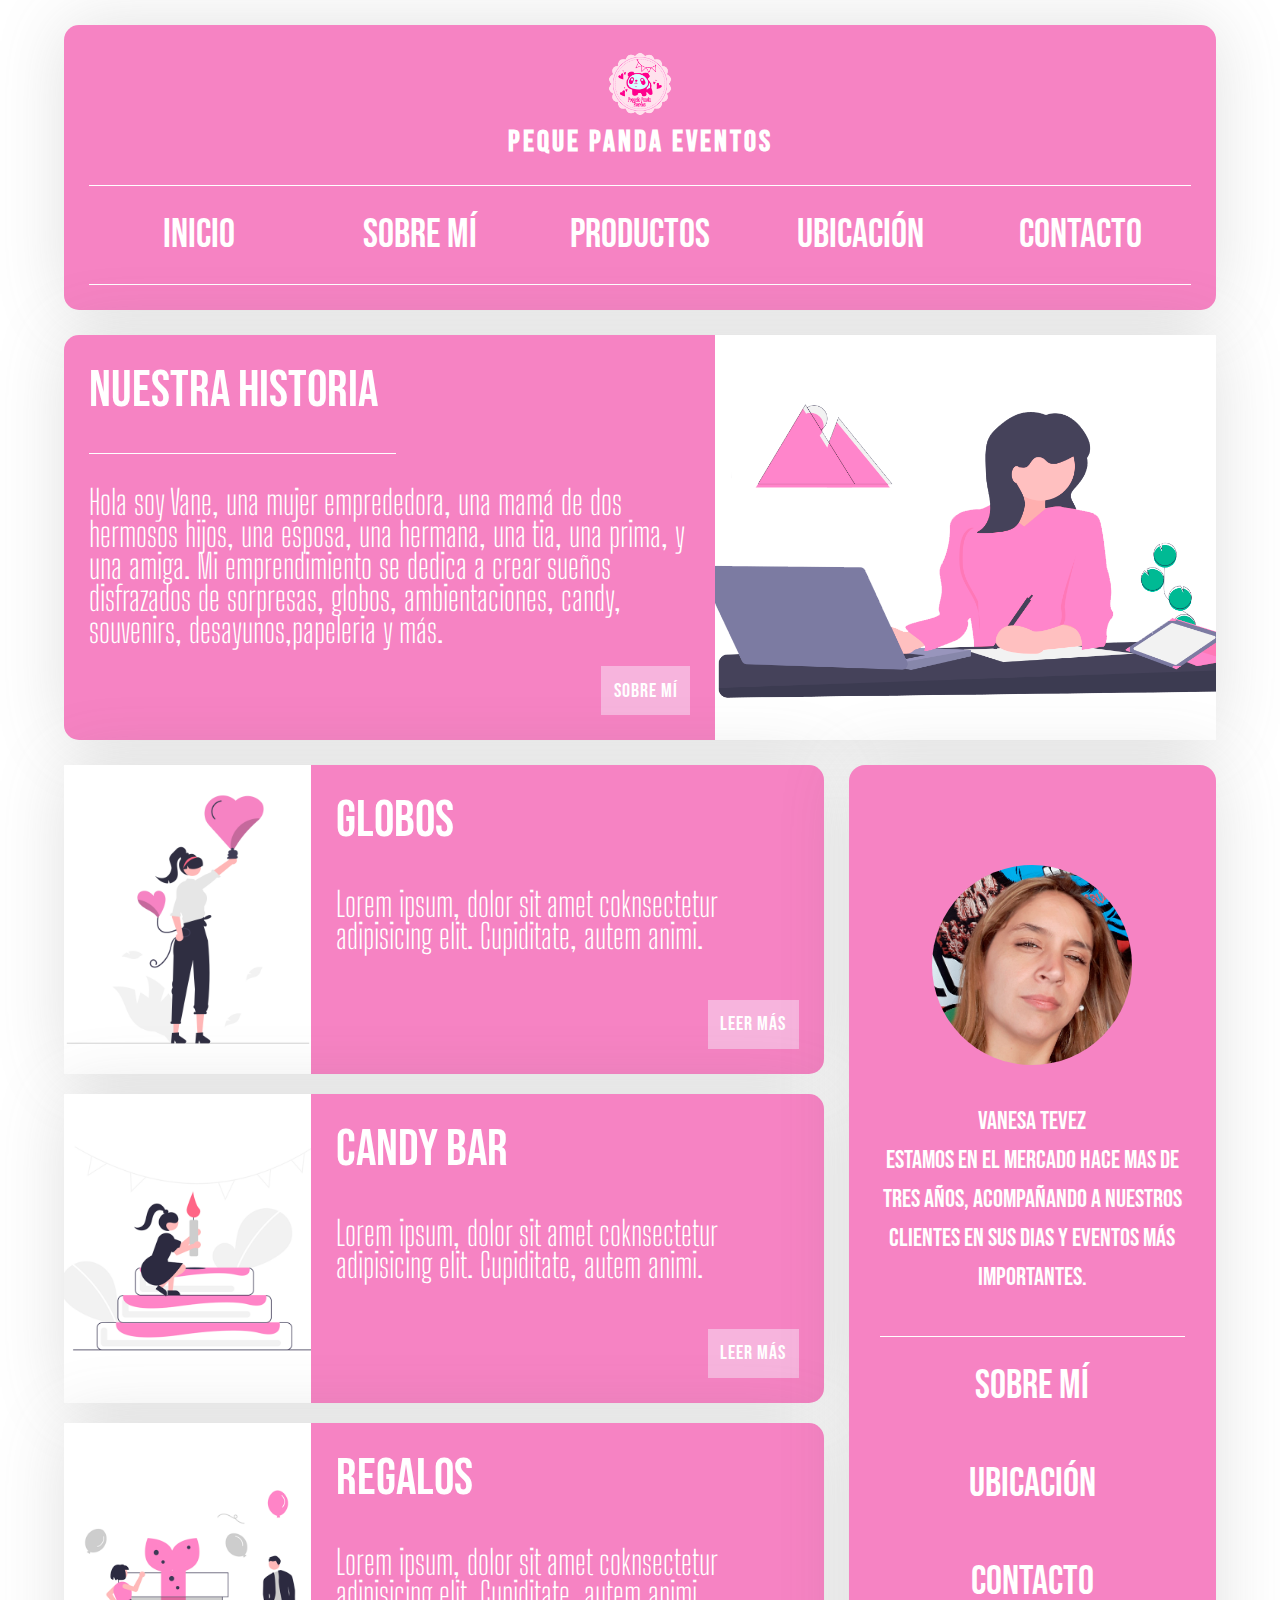
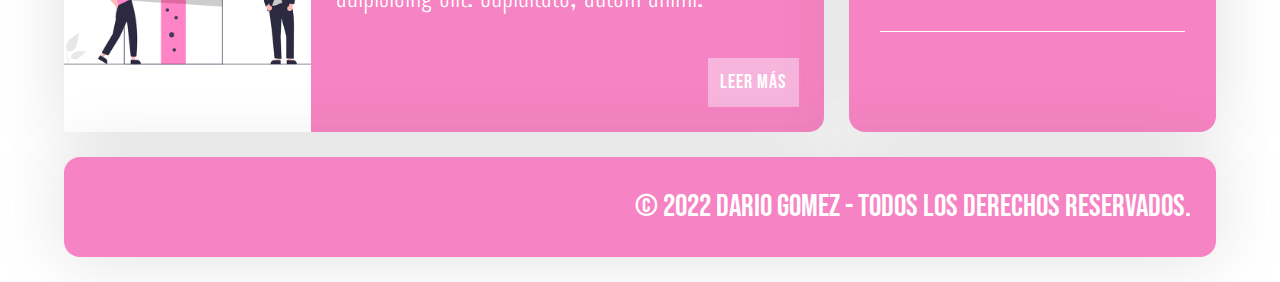
==== index.html @ ec9759a0 "primera version" ====
<!DOCTYPE html>
<html lang="es">
	<head>
		<meta charset="UTF-8" />
		<meta http-equiv="X-UA-Compatible" content="ie=edge" />
		<meta name="viewport" content="width=device-width, initial-scale=1.0" />
		<link rel="shortcut icon" href="./media/img/favicon.ico">
		<link rel="stylesheet" href="./css/estilos.css" />
		<link rel="preconnect" href="https://fonts.googleapis.com">
    <link rel="preconnect" href="https://fonts.gstatic.com" crossorigin>
    <link href="https://fonts.googleapis.com/css2?family=Bebas+Neue&family=Big+Shoulders+Display:wght@100&display=swap" rel="stylesheet">
		<title>Peque Panda Eventos</title>
	</head>
	<body>

<!--Inicio logo y nav-->
		<div class="contenedor">
			<header class="header">
				<div class="logo">
					<img class="logoimagen" src="./media/img/LOGO.png" alt="foto de perfil">
					<h1>PEQUE PANDA EVENTOS</h1>
				</div>
				<nav class="menu">
					<a href="./index.html">INICIO</a>
					<a href="./pages/Sobre mí.html">SOBRE MÍ</a>
					<a href="./pages/Productos.html">PRODUCTOS</a>
					<a href="./pages/Ubicación.html">UBICACIÓN</a>
					<a href="./pages/Contacto.html">CONTACTO</a>
				</nav>
			</header>

<!--Nuestra historia-->
			<section class="articulo destacado">
				<div class="contenedor-texto">
					<div>
						<h2 class="titulo"><a href="#">Nuestra historia</a></h2> 
					</div>
					<p class="extracto">
						Hola soy Vane, una mujer emprededora, una mamá de dos hermosos hijos, una esposa, una hermana, una tia, una prima, y una amiga. Mi emprendimiento se dedica a crear sueños disfrazados de sorpresas, globos, ambientaciones, candy, souvenirs, desayunos,papeleria y más.
					</p>
					<a href="./pages/Sobre mí.html" class="btn-link">SOBRE MÍ</a>
				</div>
				<div class="contenedor-thumbnail">
					<a href="#">
						<img src="./media/img/trabajo1.png" alt="" />
					</a>
				</div>
			</section>

<!--Trabajos-->
			<main class="contenido">
				<section class="articulo">
					<div class="contenedor-thumbnail">
						<a href="#"><img src="./media/img/tarjeta1.png" alt="" /></a>
					</div>
					<div class="contenedor-texto">
						<div>
							<h2 class="titulo">
								<a href="#">Globos</a>
							</h2>
						</div>
						<p class="extracto">
							Lorem ipsum, dolor sit amet coknsectetur
							adipisicing elit. Cupiditate, autem animi.
						</p>
						<a href="#" class="btn-link">Leer más</a>
					</div>
				</section>

				<section class="articulo">
					<div class="contenedor-thumbnail">
						<a href="#"><img src="./media/img/tarjeta2.png" alt="" /></a>
					</div>
					<div class="contenedor-texto">
						<div>
							<h2 class="titulo">
								<a href="#">CANDY BAR</a>
							</h2>
						</div>
						<p class="extracto">
							Lorem ipsum, dolor sit amet coknsectetur
							adipisicing elit. Cupiditate, autem animi.
						</p>
						<a href="#" class="btn-link">Leer más</a>
					</div>
				</section>

				<section class="articulo">
					<div class="contenedor-thumbnail">
						<a href="#"><img src="./media/img/tarjeta3.png" alt="" /></a>
					</div>
					<div class="contenedor-texto">
						<div>
							<h2 class="titulo">
								<a href="#">REGALOS</a>
							</h2>
						</div>
						<p class="extracto">
							Lorem ipsum, dolor sit amet coknsectetur
							adipisicing elit. Cupiditate, autem animi.
						</p>
						<a href="#" class="btn-link">Leer más</a>
					</div>
				</section>
			</main>

<!--Aside-->
			<aside class="sidebar">
				<div class="acerca-de">
					<img src="./media/img/sobre-mi.png" class="img-perfil" alt="" />

					<div class="bio">
						<p class="titulo">Vanesa Tevez</p>
						<p>Estamos en el mercado hace mas de tres años, acompañando a nuestros clientes en sus dias y eventos más importantes.</p>
					</div>
				</div>
				<nav class="menu">
					<a href="./pages/Sobre mí.html">SOBRE MÍ</a>
					<a href="./pages/Ubicación.html">UBICACIÓN</a>
					<a href="./pages/Contacto.html">CONTACTO</a>
				</nav>
			</aside>

<!--Footer-->
			<footer class="footer">
				<p>&copy; 2022 <b>Dario Gomez</b> - Todos los Derechos Reservados.</p>
			</footer>
		</div>
	</body>
</html>
---- css/estilos.css ----
* {
	margin: 0;
	padding: 0;
	box-sizing: border-box;
}

body {
	font-family: 'Bebas Neue', cursive;
	font-weight: 300;
	background-color: white;
	font-size: 20px;
}

img {
	width: 100%;
	height: 100%;
	object-fit: cover;
}

a {
	text-decoration: none;
	color: white;
}

p {
	color: white;
}

h1 {
	color: white;
	font-size: 30px;
}

.contenedor {
	width: 90%;
	max-width: 120em;
	margin: 1.25em auto;
	display: grid;
	grid-gap: 1.25em;
	grid-template-columns: repeat(3, 1fr);
	grid-template-rows: repeat(4, auto);
	grid-template-areas:
		'header			header   	header'
		'destacado		destacado 	destacado'
		'contenido		contenido 	aside'
		'footer	 		footer 		footer';
}

/* ---------- HEADER ----------*/
.header {
	grid-area: header;
	padding: 1.25em;
	background: #f683c3;
	box-shadow: 0px 0px 70px rgba(102, 102, 102, 0.2);
	border-radius: 15px;
}

.header .logo {
	margin-bottom: 1.25em;
	text-transform: uppercase;
	text-align: center;
	letter-spacing: 3px;
}

.logoimagen {
	width: 4.25rem;
}

.menu {
	border-top: 1px solid #ffff;
	border-bottom: 1px solid #ffff;
	display: flex;
	justify-content: space-between;
}

.menu a {
	padding: 0.625em;
	color: #ffff;
	display: block;
	text-decoration: none;
	text-transform: uppercase;
	font-weight: 400;
	width: 100%;
	text-align: center;
	transition: 0.2s ease all;
	font-size: 2em;
}

.menu a:hover {
	background: #fa389f;
	color: #fff;
}

/* ---------- Articulos ----------*/
.articulo {
	display: flex;
	background: #fff;
	box-shadow: 0px 0px 70px rgba(102, 102, 102, 0.2);
	background-color: #f683c3;
	border-radius: 15px;
}

.articulo .contenedor-texto {
	padding: 1.25em;
	width: 50%;
	display: flex;
	flex-direction: column;
	justify-content: space-between;
	width: 100%;
}

.articulo .contenedor-thumbnail {
	width: 50%;
}

.articulo .titulo {
	margin-bottom: 0.625rem;
	font-size: 2.56em;
}

.articulo .titulo a {
	font-weight: 400;
	color: white;
}

.articulo .extracto {
	font-size: 1.70em;
	font-family: 'Big Shoulders Display', cursive;
	line-height: 2rem; 
	font-weight: 300;
	margin-bottom: 1.25rem; 
	color: white;
}

/* ---------- Articulo Destacado ----------*/
.articulo.destacado {
	grid-area: destacado;
	color: white;
	background-color: #f683c3;
	box-shadow: 0px 0px 70px rgba(102, 102, 102, 0.2);

	display: grid;
	grid-template-columns: 1.3fr 1fr;
}

.articulo.destacado .contenedor-thumbnail {
	min-height: 100%;
	width: 100%;
}

.articulo.destacado .contenedor-thumbnail a {
	display: inline-block;
	width: 100%;
	height: 100%;
}

.destacado .titulo a {
	color: #fff;
}

.destacado .titulo::after {
	content: '';
	margin: 0.625em 0; 
	display: block;
	background-color: white;
	width: 6em; 
	height: 1px;
}

.btn-link {
	color: white;
	cursor: pointer;
	display: inline-block;
	padding: 0.625em; 
	background-color: #f7b4dd;
	font-size: 1em; 
	text-transform: uppercase;
	letter-spacing: 1px;
	align-self: flex-end;
}

.btn-link:hover {
	background: #fa389f;
	text-decoration: none;
}

/*---------- CONTENIDO ----------*/
.contenido {
	grid-area: contenido;
	display: grid;
	grid-template-columns: 1;
	grid-gap: 1.25rem;
}

/*---------- SIDEBAR ----------*/
.sidebar {
	padding: 5em 1.56em; 
	border-radius: 16px;
	text-align: center;
	min-height: 6.25rem; 
	grid-area: aside;
	background: #f683c3;
	color: white;
	box-shadow: 0px 0px 70px rgba(102, 102, 102, 0.2);
}

.sidebar .acerca-de img {
	border-radius: 100%;
	height: 10em; 
	width: 10em; 
	margin-bottom: 1.56em; 
}

.sidebar .bio {
	margin-bottom: 1.56em; 
	font-size: 1.25em; 
	line-height: 1.56em; 
}

.sidebar .menu {
	width: 100%;
	display: inline-block;
	background: white;
}

.sidebar .menu a {
	padding: 1.56rem; 
	color: white;
	background-color: #f683c3;
	display: block;
	font-size: 2em;
	text-transform: uppercase;
}

.sidebar .menu a:hover {
	background: #fa389f;
}

/*---------- FORMULARIO ----------*/

form {
    background-color: white;
    width: 94%;
    margin: 1rem;
    max-width: 643.53px;
    border-radius: 1rem;
    padding: 3.5em 1.5em;
}


.articulo .tituloformulario {
	font-size: 2.56em;
}
.form__container {
    width: 100%;
    display: grid;
    gap: 1em;
    grid-auto-columns: 100%;
}
.form__input {
    font-family: 'Big Shoulders Display', cursive;
    font-size: 20px;
    padding: .8em 1em;
    line-height: 1.6px;
    outline: none;
    border: none;
    border: 1px solid #f683c3;
    border-radius: 13px;
}
.form__input--message {
    resize: none;
    padding: 2.8em 1em;
    margin-bottom: .5em;
}
.form__cta {
    font-family: 'Bebas Neue', cursive;
    background-color: #f683c3;
    color: white;
    border: #fa389f;
    font-weight: 300;
    padding: .7em 0;
    border-radius: 13px;
    cursor: pointer;
}

.articulo .videoinstagram {
	width: 300px;
}

/*--  Mapa  --*/

.map-responsive{
    overflow:hidden;
    padding-bottom: 1000px;
    position:relative;
	height:0;
}

.map-responsive iframe{
	left:0;
	top:0;
	height:100%;
	width:100%;
	position:absolute;
}

/*---------- FOOTER ----------*/
.contenedor .footer {
	background: #f683c3;
	border-radius: 16px;
	font-size: 1.55em;
	grid-area: footer;
	padding: 1.5625rem; 
	text-align: right;
	line-height: 1.6;
	box-shadow: 0px 0px 70px rgba(102, 102, 102, 0.2);
}

/*--  large devices, desktops, 1200px y +  --*/
@media (max-width: 1200px) {
	body {
		font-size: 14px;
	}
}

/*--  large devices desktops, 992px y +  --*/
@media (max-width: 992px) {
	body {
		font-size: 16px;
	}

	.contenedor {
		grid-template-areas:
			'header			header   	header'
			'destacado		destacado 	destacado'
			'contenido		contenido 	contenido'
			'aside  		aside    	aside'
			'footer	 		footer 		footer';
	}
}

/*--  medium devices, tablets, 768px y +  --*/
@media (max-width: 768px) {
	.articulo.destacado {
		grid-template-columns: 1fr;
	}

	body {
		font-size: 12px;
	}

}

/*--  small devices, phones, 576px y +  --*/
@media (max-width: 576px) {
	body {
		font-size: 12px;
	}

	.menu a {
		font-size: 1.5em;
	}
}
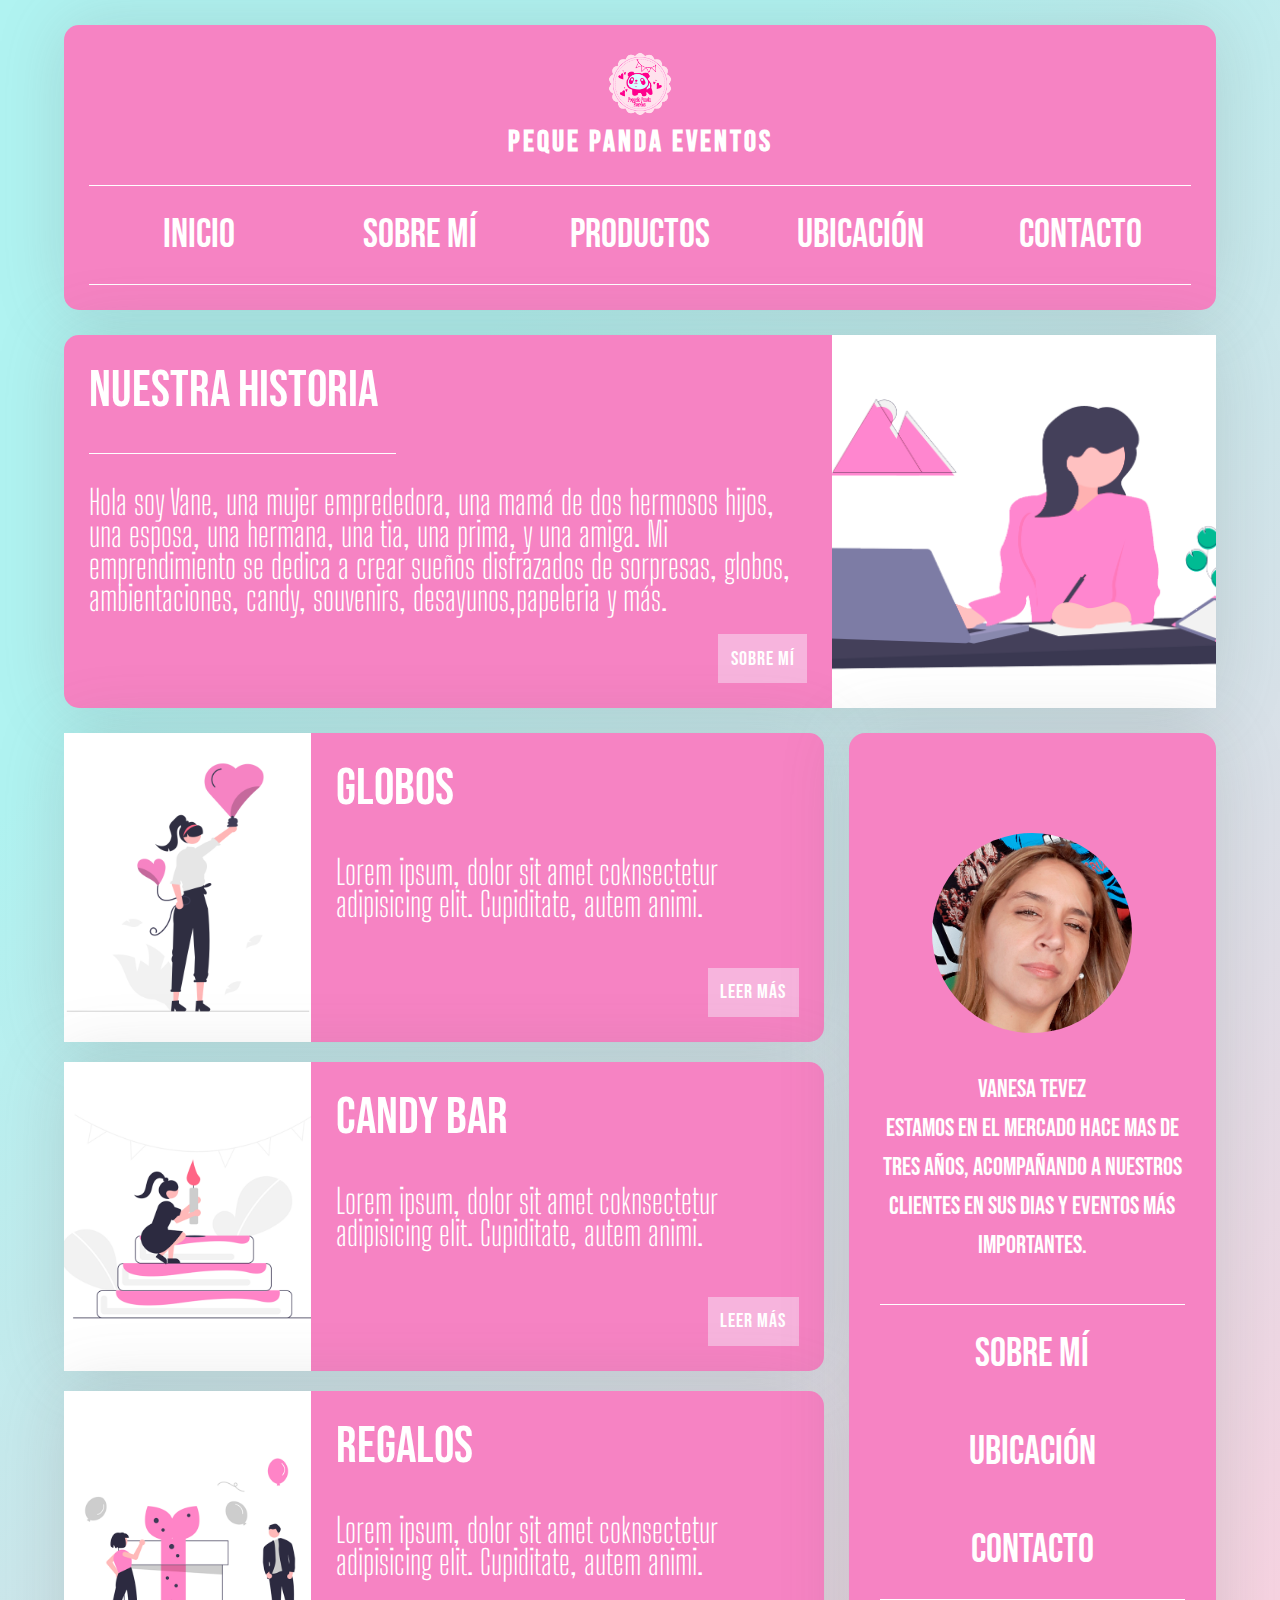
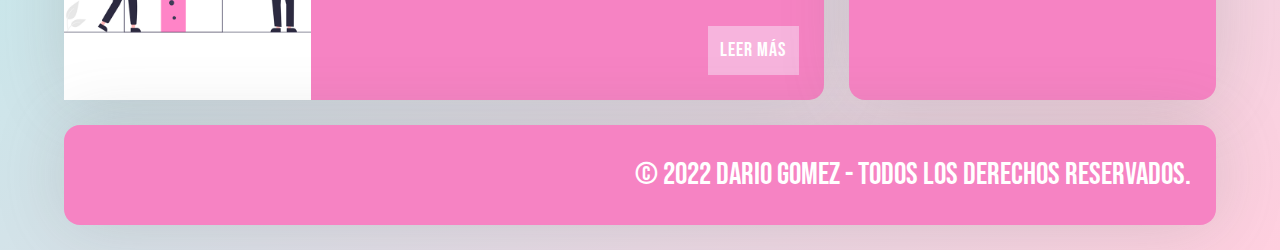
==== commit 394012b4: "agrego animaciones" ====
--- a/index.html
+++ b/index.html
@@ -21,7 +21,7 @@
 					<h1>PEQUE PANDA EVENTOS</h1>
 				</div>
 				<nav class="menu">
-					<a href="./index.html">INICIO</a>
+					<a class="botonindex" href="./index.html">INICIO</a>
 					<a href="./pages/Sobre mí.html">SOBRE MÍ</a>
 					<a href="./pages/Productos.html">PRODUCTOS</a>
 					<a href="./pages/Ubicación.html">UBICACIÓN</a>
--- a/css/estilos.css
+++ b/css/estilos.css
@@ -7,7 +7,8 @@
 body {
 	font-family: 'Bebas Neue', cursive;
 	font-weight: 300;
-	background-color: white;
+	background-color: #ffcfdf;
+	background-image: linear-gradient(315deg, #ffcfdf 0%, #b0f3f1 74%);
 	font-size: 20px;
 }
 
@@ -29,6 +30,11 @@
 h1 {
 	color: white;
 	font-size: 30px;
+	transition: all 0.5s;
+}
+
+h1:hover{
+	font-size: 40px;
 }
 
 .contenedor {
@@ -84,11 +90,13 @@
 	text-align: center;
 	transition: 0.2s ease all;
 	font-size: 2em;
-}
-
-.menu a:hover {
+	transition: all 0.5s;
+}
+
+.menu a:hover{
 	background: #fa389f;
 	color: #fff;
+	font-size: 45px;
 }
 
 /* ---------- Articulos ----------*/
@@ -140,7 +148,7 @@
 	box-shadow: 0px 0px 70px rgba(102, 102, 102, 0.2);
 
 	display: grid;
-	grid-template-columns: 1.3fr 1fr;
+	grid-template-columns: 2fr 1fr;
 }
 
 .articulo.destacado .contenedor-thumbnail {
@@ -177,11 +185,14 @@
 	text-transform: uppercase;
 	letter-spacing: 1px;
 	align-self: flex-end;
+	transition: all 0.5s;
 }
 
 .btn-link:hover {
 	background: #fa389f;
 	text-decoration: none;
+	color: #fff;
+	font-size: 22px;
 }
 
 /*---------- CONTENIDO ----------*/
@@ -230,10 +241,13 @@
 	display: block;
 	font-size: 2em;
 	text-transform: uppercase;
+	transition: all 0.5s;
 }
 
 .sidebar .menu a:hover {
 	background: #fa389f;
+	color: #fff;
+	font-size: 45px;
 }
 
 /*---------- FORMULARIO ----------*/
@@ -249,7 +263,14 @@
 
 
 .articulo .tituloformulario {
-	font-size: 2.56em;
+	display: flex;
+    margin: 0 0 1rem;
+    height: 30rem;
+    display: flex;
+    align-items: start;
+	justify-content: center;
+	align-items: center;
+	font-size: 70px;
 }
 .form__container {
     width: 100%;
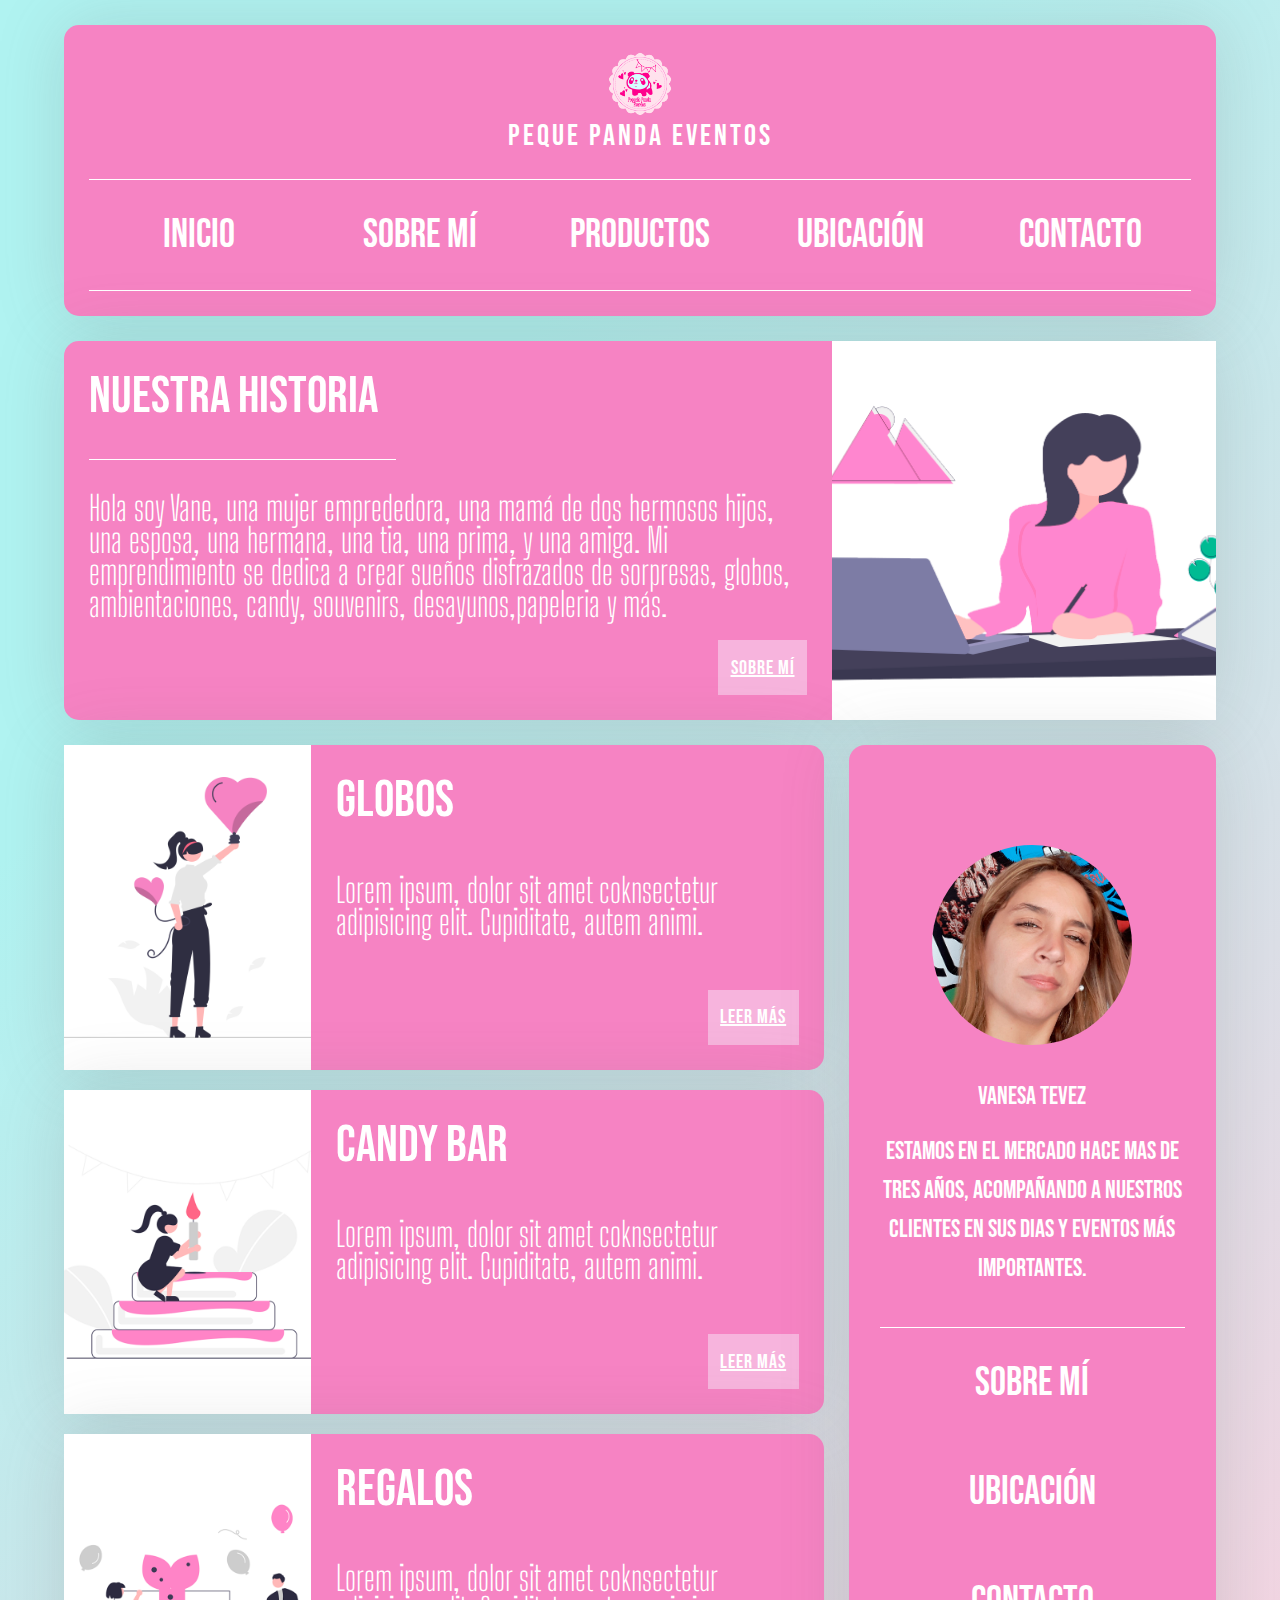
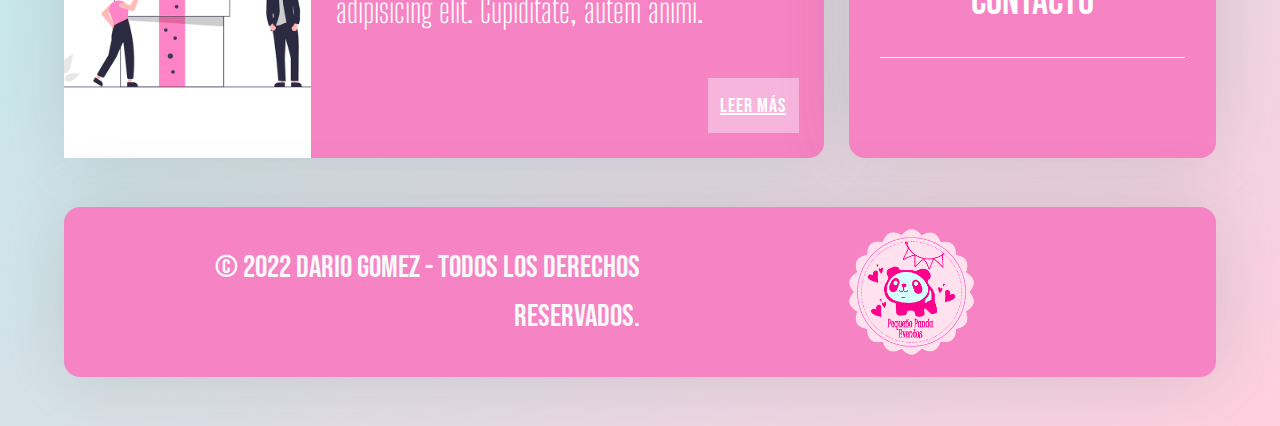
==== commit 81659433: "segunda entrega del proyecto final" ====
--- a/index.html
+++ b/index.html
@@ -5,7 +5,8 @@
 		<meta http-equiv="X-UA-Compatible" content="ie=edge" />
 		<meta name="viewport" content="width=device-width, initial-scale=1.0" />
 		<link rel="shortcut icon" href="./media/img/favicon.ico">
-		<link rel="stylesheet" href="./css/estilos.css" />
+		<link rel="stylesheet" href="./css/bootstrap.min.css">
+		<link rel="stylesheet" href="./css/estilos.css">
 		<link rel="preconnect" href="https://fonts.googleapis.com">
     <link rel="preconnect" href="https://fonts.gstatic.com" crossorigin>
     <link href="https://fonts.googleapis.com/css2?family=Bebas+Neue&family=Big+Shoulders+Display:wght@100&display=swap" rel="stylesheet">
@@ -122,9 +123,15 @@
 			</aside>
 
 <!--Footer-->
-			<footer class="footer">
-				<p>&copy; 2022 <b>Dario Gomez</b> - Todos los Derechos Reservados.</p>
-			</footer>
+        <footer class="footer d-flex flex-wrap justify-content-between       align-items-center py-3 my-4">
+	        <p class="col-md-6 mb-0 text-light">&copy; 2022 <b>Dario Gomez</b> - Todos los Derechos Reservados.</p>
+
+	        <a href="/" class="col-md-6 d-flex align-items-center justify-content-center mb-3 mb-md-0 me-md-auto link-dark text-decoration-none">
+	        <img class="bi me-2 img-fluid w-25" src="./media/img/LOGO.png" >
+	    </a>
+    </footer>
+    </div>
 		</div>
+		<script src="https://cdn.jsdelivr.net/npm/bootstrap@5.0.1/dist/js/bootstrap.bundle.min.js" integrity="sha384-gtEjrD/SeCtmISkJkNUaaKMoLD0//ElJ19smozuHV6z3Iehds+3Ulb9Bn9Plx0x4" crossorigin="anonymous"></script
 	</body>
 </html>
--- a/css/estilos.css
+++ b/css/estilos.css
@@ -331,12 +331,17 @@
 	border-radius: 16px;
 	font-size: 1.55em;
 	grid-area: footer;
-	padding: 1.5625rem; 
+	padding: 1.5625rem;
 	text-align: right;
 	line-height: 1.6;
 	box-shadow: 0px 0px 70px rgba(102, 102, 102, 0.2);
 }
 
+
+.bi {
+	vertical-align: -.125em;
+	fill: currentColor;
+  }
 /*--  large devices, desktops, 1200px y +  --*/
 @media (max-width: 1200px) {
 	body {
@@ -349,6 +354,7 @@
 	body {
 		font-size: 16px;
 	}
+
 
 	.contenedor {
 		grid-template-areas:
